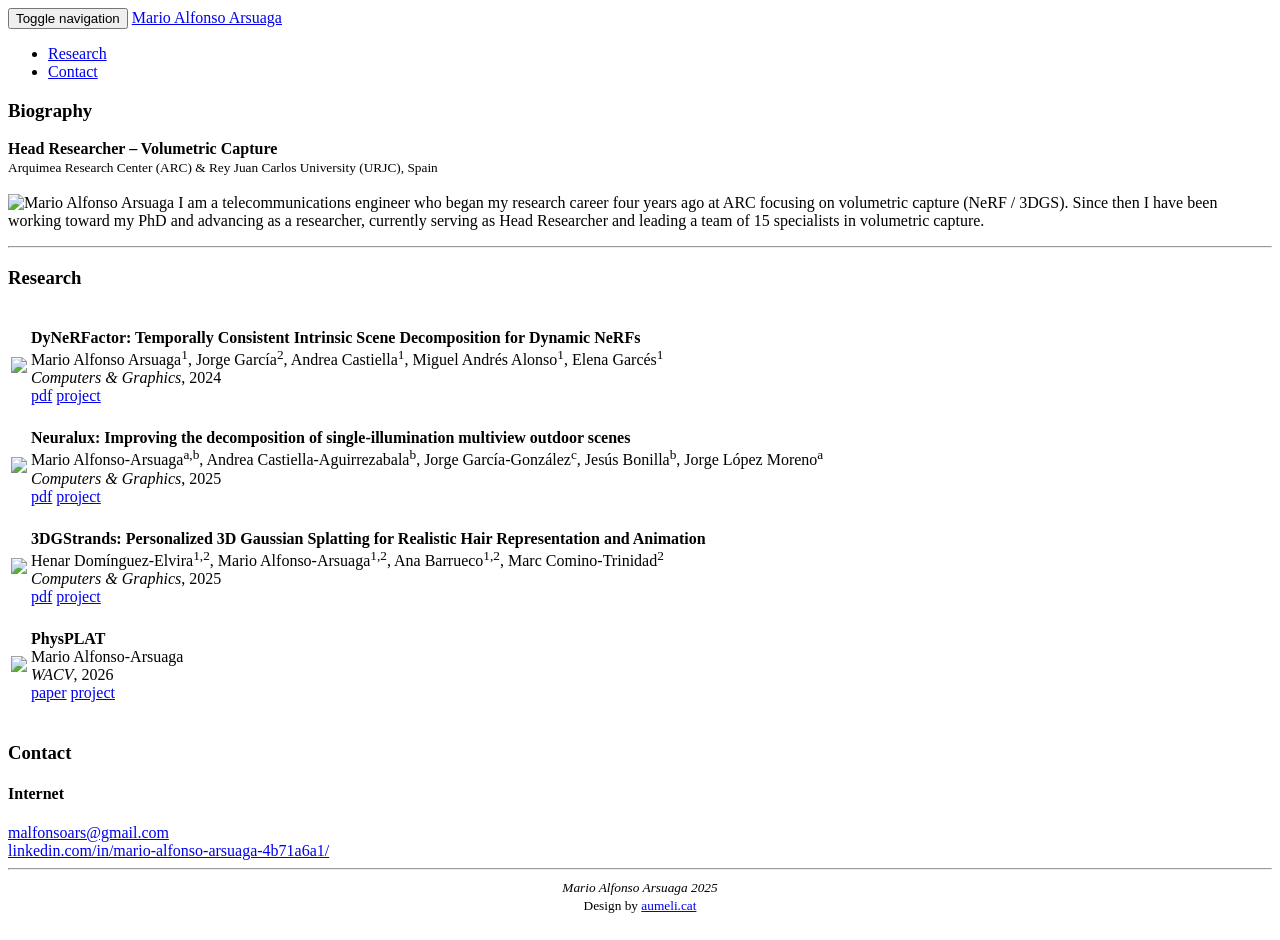
==== index.html @ 61f9b3d5 "Update PhysPLAT, DyNeRFactor, and Neuralux pages with resource links and content adjustments" ====
<!doctype html>
<script>
	(function (i, s, o, g, r, a, m) {
		i['GoogleAnalyticsObject'] = r; i[r] = i[r] || function () {
			(i[r].q = i[r].q || []).push(arguments)
		}, i[r].l = 1 * new Date(); a = s.createElement(o),
			m = s.getElementsByTagName(o)[0]; a.async = 1; a.src = g; m.parentNode.insertBefore(a, m)
	})(window, document, 'script', '//www.google-analytics.com/analytics.js', 'ga');

	ga('create', 'UA-64375-4', 'auto');
	ga('send', 'pageview');
</script>

<head>
	<meta charset="utf-8">
	<title>Mario Alfonso Arsuaga</title>
	<meta name="title" content="Mario Alfonso Arsuaga" />
	<meta name="description" content="Investigador principal – Captura volumétrica en ARC y URJC" />
	<meta http-equiv="content-type" content="text/html; charset=UTF-8">
	<meta name="viewport" content="initial-scale=1, maximum-scale=1">

	<link rel="shortcut icon" id="favicon" href="imgs/favicon.png">
	<meta name="author" content="Mario Alfonso Arsuaga">

	<!-- JAVASCRIPT -->
	<script type="text/javascript" src="javascript/jquery-1.11.1.min.js"></script>
	<script type="text/javascript" src="javascript/bootstrap.min.js"></script>

	<!-- CSS -->
	<link rel="stylesheet" href="css/bootstrap.min.css">
	<link rel="stylesheet" href="css/css.css">

</head>

<body id="mario" data-spy="scroll" data-target="#menu" data-offset="70">
	<nav class="navbar navbar-inverse navbar-fixed-top" role="navigation">
		<div class="container-fluid">
			<div class="col-lg-8 col-lg-offset-2 col-md-10 col-md-offset-1 col-sm-12 col-xs-12">
				<div class="navbar-header">
					<button type="button" class="navbar-toggle" data-toggle="collapse" data-target="#menu">
						<span class="sr-only">Toggle navigation</span>
						<span class="icon-bar"></span><span class="icon-bar"></span>
						<span class="icon-bar"></span><span class="icon-bar"></span>
					</button>
					<a class="navbar-brand" href="#top">Mario Alfonso Arsuaga</a>
				</div>
				<div class="collapse navbar-collapse" id="menu">
					<ul class="nav navbar-nav navbar-left">
						<li><a href="#research">Research</a></li>
						<li><a href="#contact">Contact</a></li>
					</ul>
					<div class="social-icons pull-right">
						<a href="https://www.linkedin.com/in/mario-alfonso-arsuaga-4b71a6a1/" target="_blank"
							class="nav-social linkedin" src="imgs/linkedin_icon.png"></a>
					</div>
				</div>
			</div>
		</div>
	</nav>

	<section id="bio">
		<div class="container-fluid">
			<div class="cos col-lg-8 col-lg-offset-2 col-md-10 col-md-offset-1 col-sm-12 col-xs-12" id="top">
				<h3>Biography</h3>
				<p>
					<b>Head Researcher – Volumetric Capture</b><br />
					<small>Arquimea Research Center (ARC) &amp; Rey Juan Carlos University (URJC),
						Spain</small><br><br />
					<img class="imghenar" src="imgs/foto perfil web.jpg" alt="Mario Alfonso Arsuaga" />

					I am a telecommunications engineer who began my research career four years ago at ARC focusing on
					volumetric capture (NeRF / 3DGS). Since then I have been working toward my PhD and advancing as a
					researcher, currently serving as Head Researcher and leading a team of 15 specialists in volumetric
					capture.
				</p>
				<span class="btn-group btn-group-xs">
					<!-- No hay CV aún -->
				</span>
			</div>
		</div>
	</section>
	<hr>

	<section id="research">
		<div class="container-fluid">
			<div class="cos col-lg-8 col-lg-offset-2 col-md-10 col-md-offset-1 col-sm-12 col-xs-12">
				<h3>Research</h3>
				<br />

				<table class="table-responsive">
					<tr>
						<td>
							<a href="index_dynerfactor.html" target="_blank">
								<img class="imgres" src="imgs/dynerfactor_icon.png" />
							</a>
						</td>
						<td>
							<b>DyNeRFactor: Temporally Consistent Intrinsic Scene Decomposition for Dynamic
								NeRFs</b><br>
							Mario Alfonso Arsuaga<sup>1</sup>, Jorge García<sup>2</sup>, Andrea Castiella<sup>1</sup>,
							Miguel Andrés Alonso<sup>1</sup>, Elena Garcés<sup>1</sup><br>
							<i>Computers & Graphics</i>, 2024<br>
							<span class="btn-group btn-group-xs">
								<a class="btn btn-success" target="_blank"
									href="https://www.sciencedirect.com/science/article/pii/S0097849324001195">pdf</a>
								<a class="btn btn-success" target="_blank" href="index_dynerfactor.html">project</a>
							</span>
						</td>
					</tr>
				</table>

				<br />

				<table class="table-responsive">
					<tr>
						<td>
							<a href="index_neuralux.html" target="_blank">
								<img class="imgres" src="imgs/neuralux_icon.png" />
							</a>
						</td>
						<td>
							<b>Neuralux: Improving the decomposition of single-illumination multiview outdoor
								scenes</b><br>
							Mario Alfonso-Arsuaga<sup>a,b</sup>, Andrea Castiella-Aguirrezabala<sup>b</sup>,
							Jorge García-González<sup>c</sup>, Jesús Bonilla<sup>b</sup>, Jorge López
							Moreno<sup>a</sup><br>
							<i>Computers & Graphics</i>, 2025<br>
							<span class="btn-group btn-group-xs">
								<a class="btn btn-success" target="_blank" href="files/neuralux.pdf">pdf</a>
								<a class="btn btn-success" target="_blank" href="index_neuralux.html">project</a>
							</span>
						</td>
					</tr>
				</table>

				<br />

				<table class="table-responsive">
					<tr>
						<td>
								<a href="https://henardoel.github.io/henardoel/inedx_cag2025.html" target="_blank">
								<img class="imgres" src="imgs/animacab_icon.png" />
							</a>
						</td>
						<td>
							<b>3DGStrands: Personalized 3D Gaussian Splatting for Realistic Hair Representation and Animation</b><br>
							Henar Domínguez-Elvira<sup>1,2</sup>, Mario Alfonso-Arsuaga<sup>1,2</sup>, Ana Barrueco<sup>1,2</sup>, Marc Comino-Trinidad<sup>2</sup><br>
							<i>Computers & Graphics</i>, 2025<br>
							<span class="btn-group btn-group-xs">
								<a class="btn btn-success" target="_blank" href="https://www.sciencedirect.com/science/article/pii/S0097849325001025?via%3Dihub">pdf</a>
								<a class="btn btn-success" target="_blank" href="https://henardoel.github.io/henardoel/inedx_cag2025.html">project</a>
							</span>
						</td>
					</tr>
				</table>

				<br />

				<table class="table-responsive">
					<tr>
						<td>
							<a href="index_physplat.html" target="_blank">
								<img class="imgres" src="imgs/physplat_icon.png" />
							</a>
						</td>
						<td>
							<b>PhysPLAT</b><br>
							Mario Alfonso-Arsuaga<br>
							<i>WACV</i>, 2026<br>
							<span class="btn-group btn-group-xs">
								<a class="btn btn-success" target="_blank"
									href="https://openaccess.thecvf.com/content/WACV2026/html/Alfonso-Arsuaga_PHYSPLAT_a_Framework_for_Photorealistic_Hybrid_Simulation_of_Real_and_WACV_2026_paper.html">paper</a>
								<a class="btn btn-success" target="_blank" href="index_physplat.html">project</a>
							</span>
						</td>
					</tr>
				</table>

				<br />
			</div>
		</div>
	</section>


	<section id="contact">
		<div class="container-fluid">
			<div class="cos col-lg-8 col-lg-offset-2 col-md-10 col-md-offset-1 col-sm-12 col-xs-12">
				<h3>Contact</h3>
				<h4>Internet</h4>
				<i class="glyphicon glyphicon-envelope"></i>
				<a href="mailto:malfonsoars@gmail.com" target="_blank">malfonsoars@gmail.com</a><br>
				<i class="glyphicon glyphicon-user"></i>
				<a href="https://www.linkedin.com/in/mario-alfonso-arsuaga-4b71a6a1/"
					target="_blank">linkedin.com/in/mario-alfonso-arsuaga-4b71a6a1/</a><br>
				<hr>
			</div>
		</div>
	</section>

	<section id="footer">
		<div class="container-fluid">
			<div class="cos col-lg-8 col-lg-offset-2 col-md-10 col-md-offset-1 col-sm-12 col-xs-12">
				<center>
					<small><i>Mario Alfonso Arsuaga 2025</i></small><br>
					<small>Design by <a target="_blank" href="http://aumeli.cat">aumeli.cat</a></small>
				</center>
				<br>
			</div>
		</div>
	</section>
</body>

</html>
<script type="text/javascript">
	$('#menu .navbar-left li a, .navbar-brand').bind('click', function (e) {
		e.preventDefault();
		$('html,body').animate({ scrollTop: $(this.hash).offset().top }, 'slow');
	});
</script>
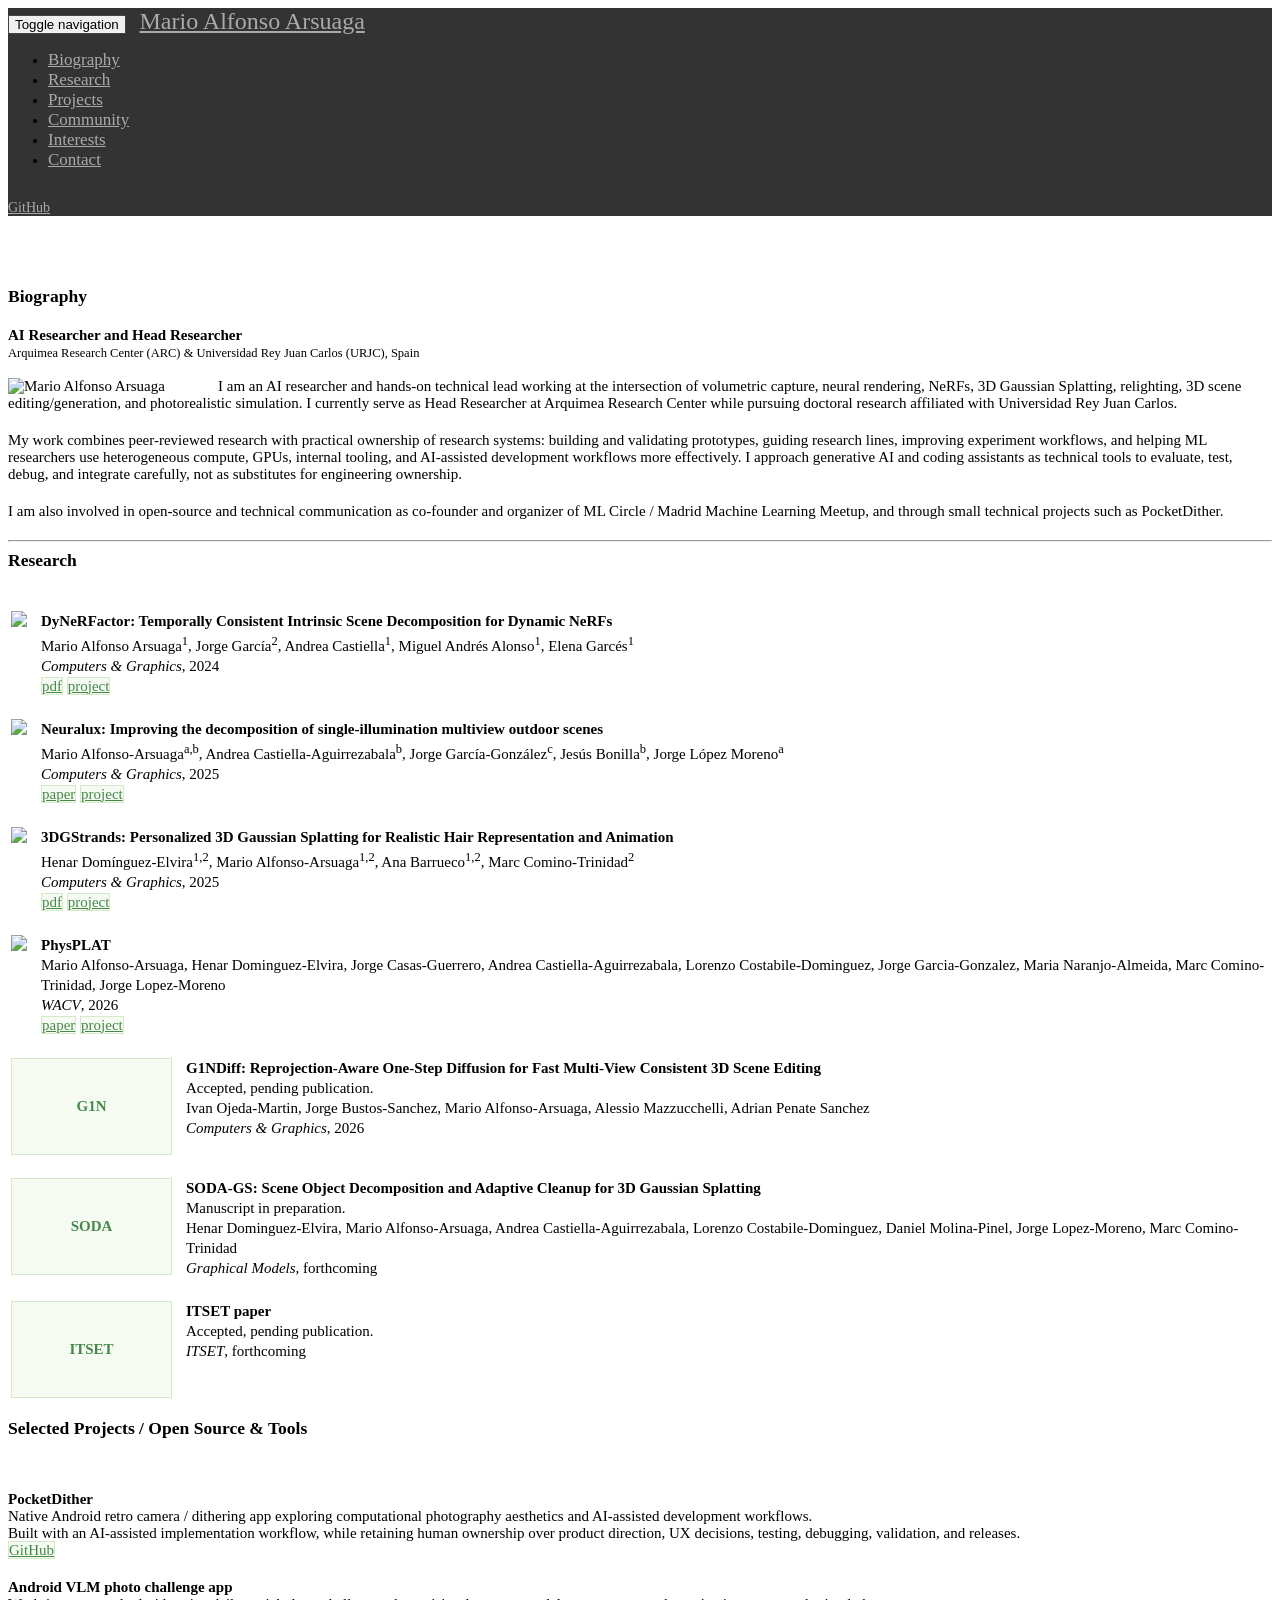
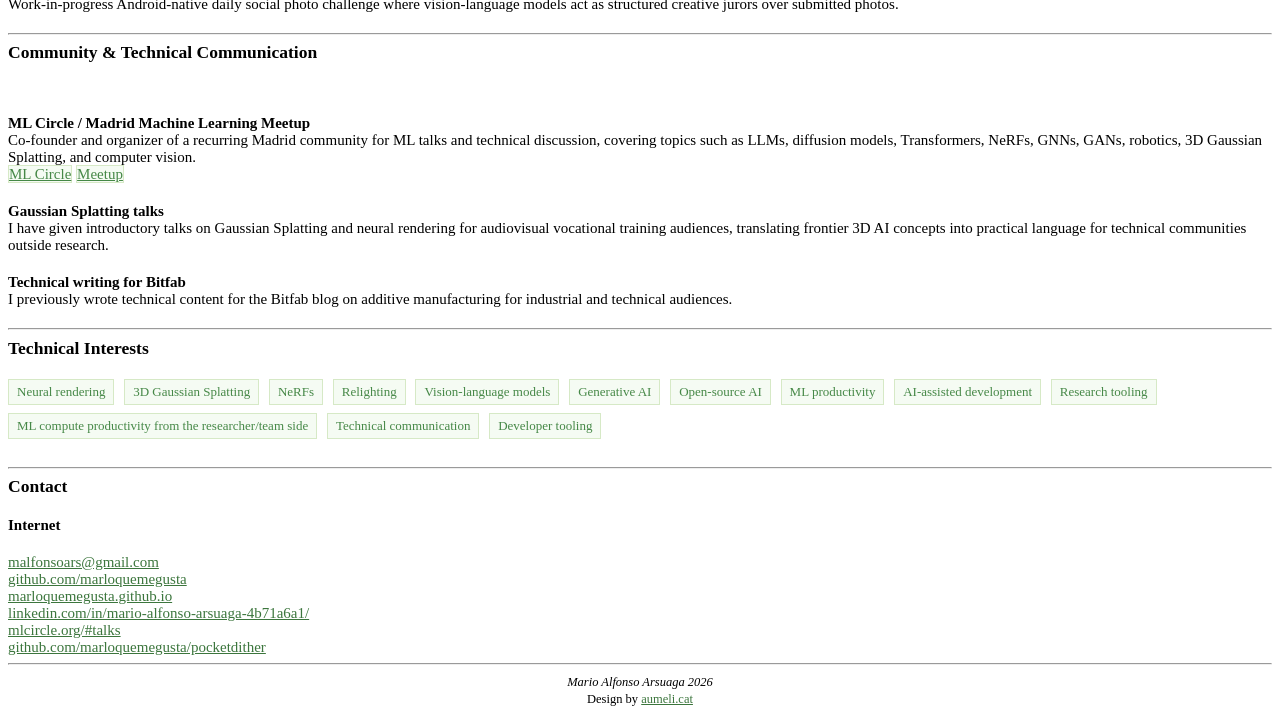
==== commit 5d141570: "Update personal website for GitHub Pages migration" ====
--- a/index.html
+++ b/index.html
@@ -15,9 +15,11 @@
 	<meta charset="utf-8">
 	<title>Mario Alfonso Arsuaga</title>
 	<meta name="title" content="Mario Alfonso Arsuaga" />
-	<meta name="description" content="Investigador principal – Captura volumétrica en ARC y URJC" />
+	<meta name="description"
+		content="AI researcher and hands-on research lead working on neural rendering, volumetric capture, 3D Gaussian Splatting, research tooling, and technical communication." />
 	<meta http-equiv="content-type" content="text/html; charset=UTF-8">
 	<meta name="viewport" content="initial-scale=1, maximum-scale=1">
+	<link rel="canonical" href="https://marloquemegusta.github.io/">
 
 	<link rel="shortcut icon" id="favicon" href="imgs/favicon.png">
 	<meta name="author" content="Mario Alfonso Arsuaga">
@@ -46,10 +48,15 @@
 				</div>
 				<div class="collapse navbar-collapse" id="menu">
 					<ul class="nav navbar-nav navbar-left">
+						<li><a href="#bio">Biography</a></li>
 						<li><a href="#research">Research</a></li>
+						<li><a href="#projects">Projects</a></li>
+						<li><a href="#community">Community</a></li>
+						<li><a href="#interests">Interests</a></li>
 						<li><a href="#contact">Contact</a></li>
 					</ul>
 					<div class="social-icons pull-right">
+						<a href="https://github.com/marloquemegusta" target="_blank" class="nav-text-link">GitHub</a>
 						<a href="https://www.linkedin.com/in/mario-alfonso-arsuaga-4b71a6a1/" target="_blank"
 							class="nav-social linkedin" src="imgs/linkedin_icon.png"></a>
 					</div>
@@ -63,15 +70,26 @@
 			<div class="cos col-lg-8 col-lg-offset-2 col-md-10 col-md-offset-1 col-sm-12 col-xs-12" id="top">
 				<h3>Biography</h3>
 				<p>
-					<b>Head Researcher – Volumetric Capture</b><br />
-					<small>Arquimea Research Center (ARC) &amp; Rey Juan Carlos University (URJC),
+					<b>AI Researcher and Head Researcher</b><br />
+					<small>Arquimea Research Center (ARC) &amp; Universidad Rey Juan Carlos (URJC),
 						Spain</small><br><br />
 					<img class="imghenar" src="imgs/foto perfil web.jpg" alt="Mario Alfonso Arsuaga" />
 
-					I am a telecommunications engineer who began my research career four years ago at ARC focusing on
-					volumetric capture (NeRF / 3DGS). Since then I have been working toward my PhD and advancing as a
-					researcher, currently serving as Head Researcher and leading a team of 15 specialists in volumetric
-					capture.
+					I am an AI researcher and hands-on technical lead working at the intersection of volumetric capture,
+					neural rendering, NeRFs, 3D Gaussian Splatting, relighting, 3D scene editing/generation, and
+					photorealistic simulation. I currently serve as Head Researcher at Arquimea Research Center while
+					pursuing doctoral research affiliated with Universidad Rey Juan Carlos.
+				</p>
+				<p>
+					My work combines peer-reviewed research with practical ownership of research systems: building and
+					validating prototypes, guiding research lines, improving experiment workflows, and helping ML
+					researchers use heterogeneous compute, GPUs, internal tooling, and AI-assisted development workflows
+					more effectively. I approach generative AI and coding assistants as technical tools to evaluate,
+					test, debug, and integrate carefully, not as substitutes for engineering ownership.
+				</p>
+				<p>
+					I am also involved in open-source and technical communication as co-founder and organizer of ML
+					Circle / Madrid Machine Learning Meetup, and through small technical projects such as PocketDither.
 				</p>
 				<span class="btn-group btn-group-xs">
 					<!-- No hay CV aún -->
@@ -126,7 +144,8 @@
 							Moreno<sup>a</sup><br>
 							<i>Computers & Graphics</i>, 2025<br>
 							<span class="btn-group btn-group-xs">
-								<a class="btn btn-success" target="_blank" href="files/neuralux.pdf">pdf</a>
+								<a class="btn btn-success" target="_blank"
+									href="https://www.sciencedirect.com/science/article/pii/S0097849325001207">paper</a>
 								<a class="btn btn-success" target="_blank" href="index_neuralux.html">project</a>
 							</span>
 						</td>
@@ -165,7 +184,9 @@
 						</td>
 						<td>
 							<b>PhysPLAT</b><br>
-							Mario Alfonso-Arsuaga<br>
+							Mario Alfonso-Arsuaga, Henar Dominguez-Elvira, Jorge Casas-Guerrero, Andrea
+							Castiella-Aguirrezabala, Lorenzo Costabile-Dominguez, Jorge Garcia-Gonzalez,
+							Maria Naranjo-Almeida, Marc Comino-Trinidad, Jorge Lopez-Moreno<br>
 							<i>WACV</i>, 2026<br>
 							<span class="btn-group btn-group-xs">
 								<a class="btn btn-success" target="_blank"
@@ -177,10 +198,146 @@
 				</table>
 
 				<br />
-			</div>
-		</div>
-	</section>
-
+
+				<table class="table-responsive">
+					<tr>
+						<td>
+							<div class="text-thumb">G1N</div>
+						</td>
+						<td>
+							<b>G1NDiff: Reprojection-Aware One-Step Diffusion for Fast Multi-View Consistent 3D Scene
+								Editing</b><br>
+							Accepted, pending publication.<br>
+							Ivan Ojeda-Martin, Jorge Bustos-Sanchez, Mario Alfonso-Arsuaga, Alessio Mazzucchelli,
+							Adrian Penate Sanchez<br>
+							<i>Computers &amp; Graphics</i>, 2026<br>
+						</td>
+					</tr>
+				</table>
+
+				<br />
+
+				<table class="table-responsive">
+					<tr>
+						<td>
+							<div class="text-thumb">SODA</div>
+						</td>
+						<td>
+							<b>SODA-GS: Scene Object Decomposition and Adaptive Cleanup for 3D Gaussian Splatting</b><br>
+							Manuscript in preparation.<br>
+							Henar Dominguez-Elvira, Mario Alfonso-Arsuaga, Andrea Castiella-Aguirrezabala, Lorenzo
+							Costabile-Dominguez, Daniel Molina-Pinel, Jorge Lopez-Moreno, Marc Comino-Trinidad<br>
+							<i>Graphical Models</i>, forthcoming<br>
+						</td>
+					</tr>
+				</table>
+
+				<br />
+
+				<table class="table-responsive">
+					<tr>
+						<td>
+							<div class="text-thumb">ITSET</div>
+						</td>
+						<td>
+							<b>ITSET paper</b><br>
+							Accepted, pending publication.<br>
+							<i>ITSET</i>, forthcoming<br>
+						</td>
+					</tr>
+				</table>
+
+				<br />
+			</div>
+		</div>
+	</section>
+
+	<section id="projects">
+		<div class="container-fluid">
+			<div class="cos col-lg-8 col-lg-offset-2 col-md-10 col-md-offset-1 col-sm-12 col-xs-12">
+				<h3>Selected Projects / Open Source &amp; Tools</h3>
+				<br />
+
+				<p>
+					<b>PocketDither</b><br>
+					Native Android retro camera / dithering app exploring computational photography aesthetics and
+					AI-assisted development workflows.<br>
+					Built with an AI-assisted implementation workflow, while retaining human ownership over product
+					direction, UX decisions, testing, debugging, validation, and releases.<br>
+					<span class="btn-group btn-group-xs">
+						<a class="btn btn-success" target="_blank"
+							href="https://github.com/marloquemegusta/pocketdither">GitHub</a>
+					</span>
+				</p>
+
+				<p>
+					<b>Android VLM photo challenge app</b><br>
+					Work-in-progress Android-native daily social photo challenge where vision-language models act as
+					structured creative jurors over submitted photos.
+				</p>
+			</div>
+		</div>
+	</section>
+	<hr>
+
+	<section id="community">
+		<div class="container-fluid">
+			<div class="cos col-lg-8 col-lg-offset-2 col-md-10 col-md-offset-1 col-sm-12 col-xs-12">
+				<h3>Community &amp; Technical Communication</h3>
+				<br />
+
+				<p>
+					<b>ML Circle / Madrid Machine Learning Meetup</b><br>
+					Co-founder and organizer of a recurring Madrid community for ML talks and technical discussion,
+					covering topics such as LLMs, diffusion models, Transformers, NeRFs, GNNs, GANs, robotics, 3D
+					Gaussian Splatting, and computer vision.<br>
+					<span class="btn-group btn-group-xs">
+						<a class="btn btn-success" target="_blank" href="https://mlcircle.org/#talks">ML Circle</a>
+						<a class="btn btn-success" target="_blank"
+							href="https://www.meetup.com/madrid-machine-learning-meetup/">Meetup</a>
+					</span>
+				</p>
+
+				<p>
+					<b>Gaussian Splatting talks</b><br>
+					I have given introductory talks on Gaussian Splatting and neural rendering for audiovisual
+					vocational training audiences, translating frontier 3D AI concepts into practical language for
+					technical communities outside research.
+				</p>
+
+				<p>
+					<b>Technical writing for Bitfab</b><br>
+					I previously wrote technical content for the Bitfab blog on additive manufacturing for industrial
+					and technical audiences.
+				</p>
+			</div>
+		</div>
+	</section>
+	<hr>
+
+	<section id="interests">
+		<div class="container-fluid">
+			<div class="cos col-lg-8 col-lg-offset-2 col-md-10 col-md-offset-1 col-sm-12 col-xs-12">
+				<h3>Technical Interests</h3>
+				<p class="interest-tags">
+					<span>Neural rendering</span>
+					<span>3D Gaussian Splatting</span>
+					<span>NeRFs</span>
+					<span>Relighting</span>
+					<span>Vision-language models</span>
+					<span>Generative AI</span>
+					<span>Open-source AI</span>
+					<span>ML productivity</span>
+					<span>AI-assisted development</span>
+					<span>Research tooling</span>
+					<span>ML compute productivity from the researcher/team side</span>
+					<span>Technical communication</span>
+					<span>Developer tooling</span>
+				</p>
+			</div>
+		</div>
+	</section>
+	<hr>
 
 	<section id="contact">
 		<div class="container-fluid">
@@ -190,8 +347,17 @@
 				<i class="glyphicon glyphicon-envelope"></i>
 				<a href="mailto:malfonsoars@gmail.com" target="_blank">malfonsoars@gmail.com</a><br>
 				<i class="glyphicon glyphicon-user"></i>
+				<a href="https://github.com/marloquemegusta" target="_blank">github.com/marloquemegusta</a><br>
+				<i class="glyphicon glyphicon-globe"></i>
+				<a href="https://marloquemegusta.github.io/" target="_blank">marloquemegusta.github.io</a><br>
+				<i class="glyphicon glyphicon-link"></i>
 				<a href="https://www.linkedin.com/in/mario-alfonso-arsuaga-4b71a6a1/"
 					target="_blank">linkedin.com/in/mario-alfonso-arsuaga-4b71a6a1/</a><br>
+				<i class="glyphicon glyphicon-link"></i>
+				<a href="https://mlcircle.org/#talks" target="_blank">mlcircle.org/#talks</a><br>
+				<i class="glyphicon glyphicon-link"></i>
+				<a href="https://github.com/marloquemegusta/pocketdither"
+					target="_blank">github.com/marloquemegusta/pocketdither</a><br>
 				<hr>
 			</div>
 		</div>
@@ -201,7 +367,7 @@
 		<div class="container-fluid">
 			<div class="cos col-lg-8 col-lg-offset-2 col-md-10 col-md-offset-1 col-sm-12 col-xs-12">
 				<center>
-					<small><i>Mario Alfonso Arsuaga 2025</i></small><br>
+					<small><i>Mario Alfonso Arsuaga 2026</i></small><br>
 					<small>Design by <a target="_blank" href="http://aumeli.cat">aumeli.cat</a></small>
 				</center>
 				<br>
@@ -216,4 +382,4 @@
 		e.preventDefault();
 		$('html,body').animate({ scrollTop: $(this.hash).offset().top }, 'slow');
 	});
-</script>+</script>
--- a/css/css.css
+++ b/css/css.css
@@ -0,0 +1,286 @@
+/* GENERAL */
+* {
+	outline: none !important;
+}
+
+html {
+	height: 100%;
+}
+
+body {
+	/*font-weight: 300;*/
+	/*padding-top: 70px;*/
+	height: 100%;
+	font-size: 15px;
+	/* Fons gris */
+	/*background-color: #DEDEDE;*/
+	background-color: #FFFFFF;
+
+}
+
+/* Amplada maxima de tot el cos. Falta solucionar una cosa, pero casi ho tenim */
+.container-fluid {
+	margin-right: auto;
+	margin-left: auto;
+	max-width: 1280px;
+}
+
+.imghenar {
+	float: left;
+	width: 200px;
+	margin-right: 10px;
+}
+
+/* Aixo ho he fet per que el contingut sino es solapa amb la barra */
+#top {
+	padding-top: 70px;
+}
+
+/* Classe que dona color al cos de la web (fons blanc) */
+.cos {
+	background-color: white;
+}
+
+p {
+	margin-top: 15px;
+	margin-bottom: 20px;
+}
+
+a {
+	color: #3c763d;
+}
+
+h3 {
+	font-weight: bold;
+	margin-top: 0px;
+	margin-bottom: 20px;
+}
+
+a:hover {
+	/*text-decoration: none;*/
+	color: #2b542c;
+}
+
+table,
+table tr {
+	font-size: 15px;
+	/*font-weight: 200;*/
+	vertical-align: top;
+	border: none !important;
+	line-height: 20px;
+}
+
+/* FI GENERAL */
+
+/* NAVBAR */
+/* Li dono aquest marge per baix per que la imatge la vaig fer jo i no queda alineat, patilla */
+.linkedin {
+	margin-bottom: -1px;
+}
+
+.navbar-inverse {
+	background-color: #333;
+}
+
+.nav-social-large {
+	margin-left: 5px;
+	padding-top: 13px;
+	width: 170px;
+	-ms-filter: "progid:DXImageTransform.Microsoft.Alpha(Opacity=75)";
+	filter: alpha(opacity=75);
+	opacity: 0.75;
+}
+
+.nav-social-large-tw {
+	margin-left: 5px;
+	padding-top: 5px;
+	width: 35px;
+	-ms-filter: "progid:DXImageTransform.Microsoft.Alpha(Opacity=75)";
+	filter: alpha(opacity=75);
+	opacity: 0.75;
+}
+
+.nav-social-large-tw:hover {
+	-ms-filter: "progid:DXImageTransform.Microsoft.Alpha(Opacity=100)";
+	filter: alpha(opacity=100);
+	opacity: 1;
+}
+
+.nav-social-large:hover {
+	-ms-filter: "progid:DXImageTransform.Microsoft.Alpha(Opacity=100)";
+	filter: alpha(opacity=100);
+	opacity: 1;
+}
+
+.nav-social {
+	margin-left: 5px;
+	padding-top: 13px;
+	width: 25px;
+	-ms-filter: "progid:DXImageTransform.Microsoft.Alpha(Opacity=80)";
+	filter: alpha(opacity=80);
+	opacity: 0.8;
+}
+
+.nav-text-link {
+	display: inline-block;
+	padding-top: 15px;
+	margin-right: 10px;
+	color: #AAA;
+	font-size: 14px;
+}
+
+.nav-text-link:hover {
+	color: #FFF;
+}
+
+.nav-social:hover {
+	-ms-filter: "progid:DXImageTransform.Microsoft.Alpha(Opacity=100)";
+	filter: alpha(opacity=100);
+	opacity: 1;
+}
+
+.navbar-brand,
+.navbar-inverse .navbar-brand {
+	padding-left: 10px;
+	font-size: 24px;
+	font-weight: 200;
+	color: #AAA;
+}
+
+.navbar-nav>li>a {
+	padding-top: 17px;
+	padding-bottom: 13px;
+	font-size: 17px;
+	font-weight: 200;
+}
+
+.navbar-inverse .navbar-nav>li>a {
+	color: #AAA;
+}
+
+.navbar-inverse .navbar-nav>.active>a,
+.navbar-inverse .navbar-nav>.active>a:hover {
+	background-color: transparent;
+}
+
+.navbar-toggle {
+	border: 1px solid #444 !important;
+}
+
+.navbar-toggle:hover {
+	background-color: #444 !important;
+}
+
+/* Arreglos per pantalles de mobil */
+@media (max-width: 767px) {
+	.navbar-brand {
+		padding-left: 15px;
+	}
+
+	.social-icons {
+		float: left !important;
+		text-align: center;
+	}
+
+	.social-icons {
+		margin-right: 15px;
+		margin-left: -10px;
+	}
+
+	/*
+	.social-icons img {
+		margin-top: 0px;
+		margin-bottom: 15px;
+		width: 150px;
+	}
+	*/
+
+	.nav-social-large-tw {
+		margin-left: 5px;
+		padding-top: 5px;
+		width: 35px;
+	}
+}
+
+/* FI NAVBAR */
+
+/* RESEARCH */
+.imgres {
+	margin-right: 10px;
+	width: 159px;
+}
+
+.btn-group {
+	margin-top: 7px;
+}
+
+.btn-group .btn-success {
+	color: #468847;
+	background-color: rgba(223, 240, 216, 0.3);
+	border: 1px solid #d6e9c6;
+}
+
+.btn-group .btn-success:hover {
+	background-color: rgba(207, 232, 196, 1);
+}
+
+.text-thumb {
+	width: 159px;
+	min-height: 95px;
+	margin-right: 10px;
+	border: 1px solid #d6e9c6;
+	background-color: rgba(223, 240, 216, 0.3);
+	color: #468847;
+	display: flex;
+	align-items: center;
+	justify-content: center;
+	font-weight: bold;
+	letter-spacing: 0;
+}
+
+.interest-tags span {
+	display: inline-block;
+	margin: 0 6px 8px 0;
+	padding: 4px 8px;
+	border: 1px solid #d6e9c6;
+	background-color: rgba(223, 240, 216, 0.3);
+	color: #468847;
+	font-size: 13px;
+}
+
+/* FI RESEARCH */
+
+/* AJUSTEM MIDES SEGONS RESOLUCIO */
+@media (max-width: 767px) {
+
+	/* Al haver de posar container-fluid al navbar per fixar una mida maxima d'ample m'apareixia un padding extra al arriba a aquesta mida.*/
+	.navbar .container-fluid {
+		padding-right: 0px;
+		padding-left: 0px;
+	}
+}
+
+@media (min-width: 768px) {}
+
+@media (min-width: 992px) {}
+
+@media (min-width: 1200px) {}
+
+.gif-grid {
+	display: flex;
+	flex-wrap: wrap;
+	gap: 20px;
+	justify-content: center;
+}
+
+.gif-item {
+	flex: 1 1 45%;
+	/* dos columnas */
+	text-align: center;
+}
+
+.gif-item img {
+	max-width: 100%;
+	border: 1px solid #ccc;
+	border-radius: 4px;
+}
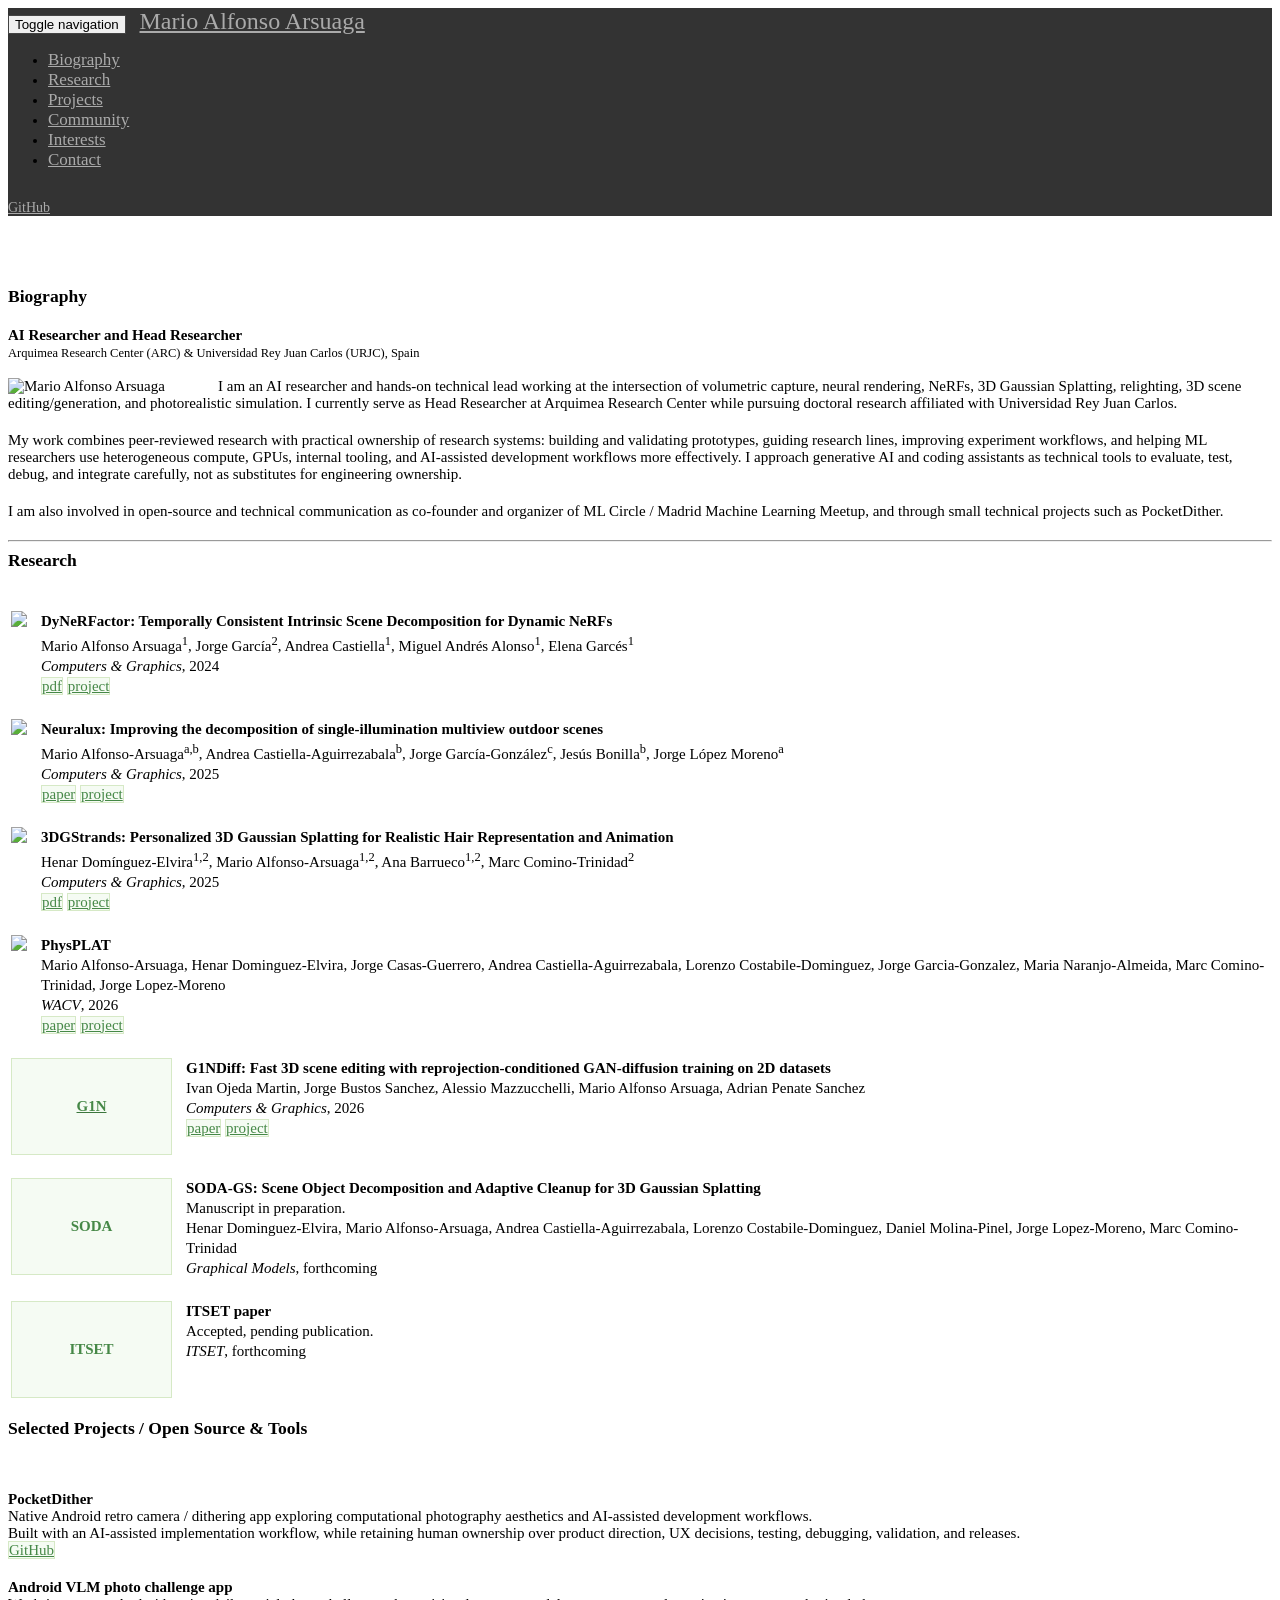
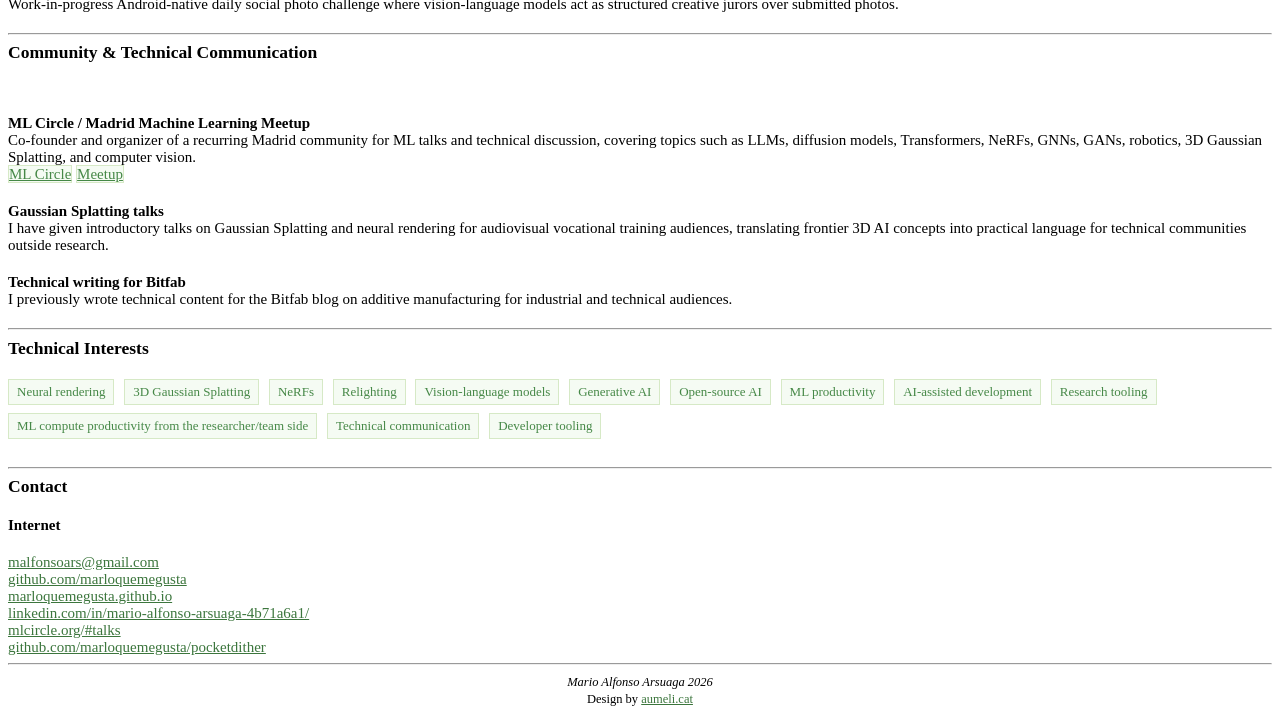
==== commit c99af107: "Add G1NDiff project page" ====
--- a/index.html
+++ b/index.html
@@ -202,15 +202,21 @@
 				<table class="table-responsive">
 					<tr>
 						<td>
-							<div class="text-thumb">G1N</div>
-						</td>
-						<td>
-							<b>G1NDiff: Reprojection-Aware One-Step Diffusion for Fast Multi-View Consistent 3D Scene
-								Editing</b><br>
-							Accepted, pending publication.<br>
-							Ivan Ojeda-Martin, Jorge Bustos-Sanchez, Mario Alfonso-Arsuaga, Alessio Mazzucchelli,
+							<a href="index_g1ndiff.html" target="_blank">
+								<div class="text-thumb">G1N</div>
+							</a>
+						</td>
+						<td>
+							<b>G1NDiff: Fast 3D scene editing with reprojection-conditioned GAN-diffusion training on 2D
+								datasets</b><br>
+							Ivan Ojeda Martin, Jorge Bustos Sanchez, Alessio Mazzucchelli, Mario Alfonso Arsuaga,
 							Adrian Penate Sanchez<br>
 							<i>Computers &amp; Graphics</i>, 2026<br>
+							<span class="btn-group btn-group-xs">
+								<a class="btn btn-success" target="_blank"
+									href="https://www.sciencedirect.com/science/article/pii/S0097849326001019">paper</a>
+								<a class="btn btn-success" target="_blank" href="index_g1ndiff.html">project</a>
+							</span>
 						</td>
 					</tr>
 				</table>
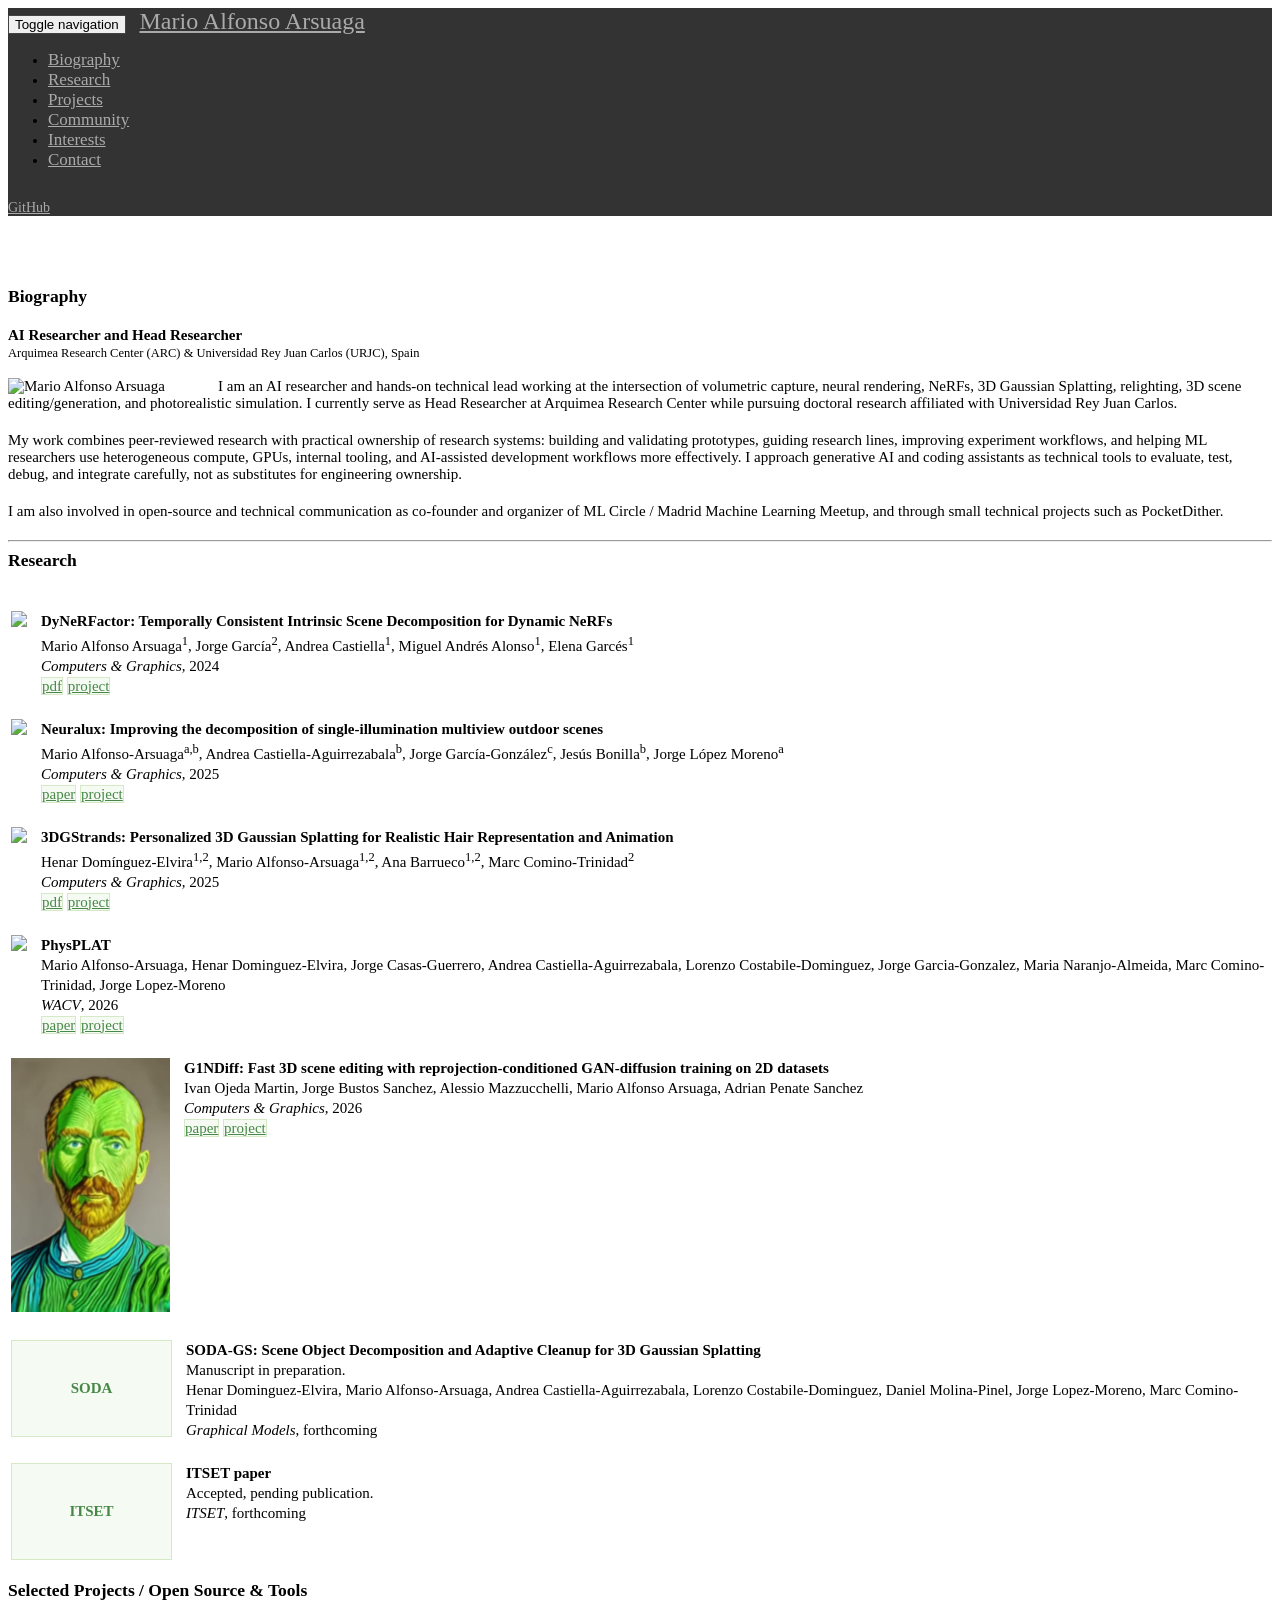
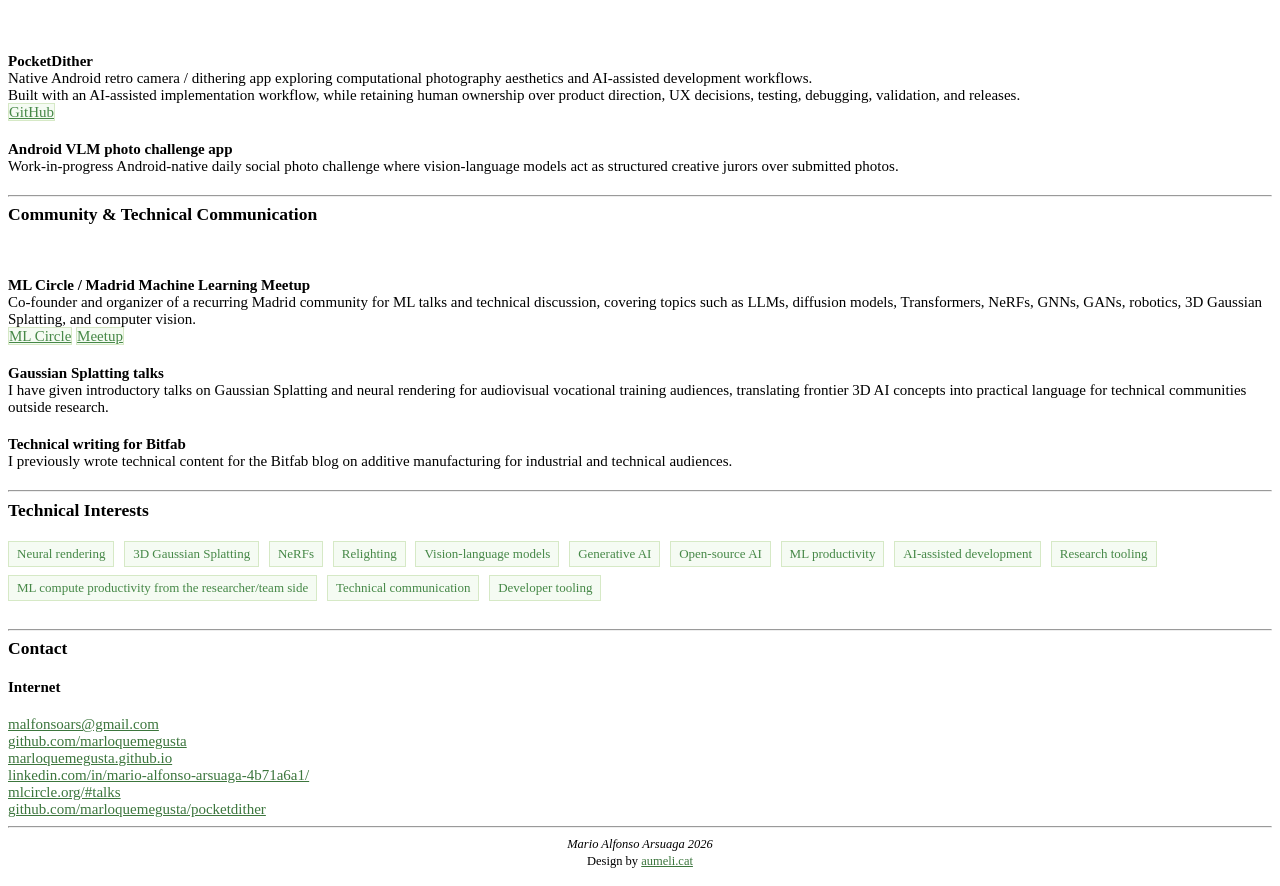
==== commit f402282d: "Add G1NDiff thumbnail to homepage" ====
--- a/index.html
+++ b/index.html
@@ -203,7 +203,7 @@
 					<tr>
 						<td>
 							<a href="index_g1ndiff.html" target="_blank">
-								<div class="text-thumb">G1N</div>
+								<img class="imgres" src="imgs/g1ndiff/g1ndiff_icon.jpg" />
 							</a>
 						</td>
 						<td>
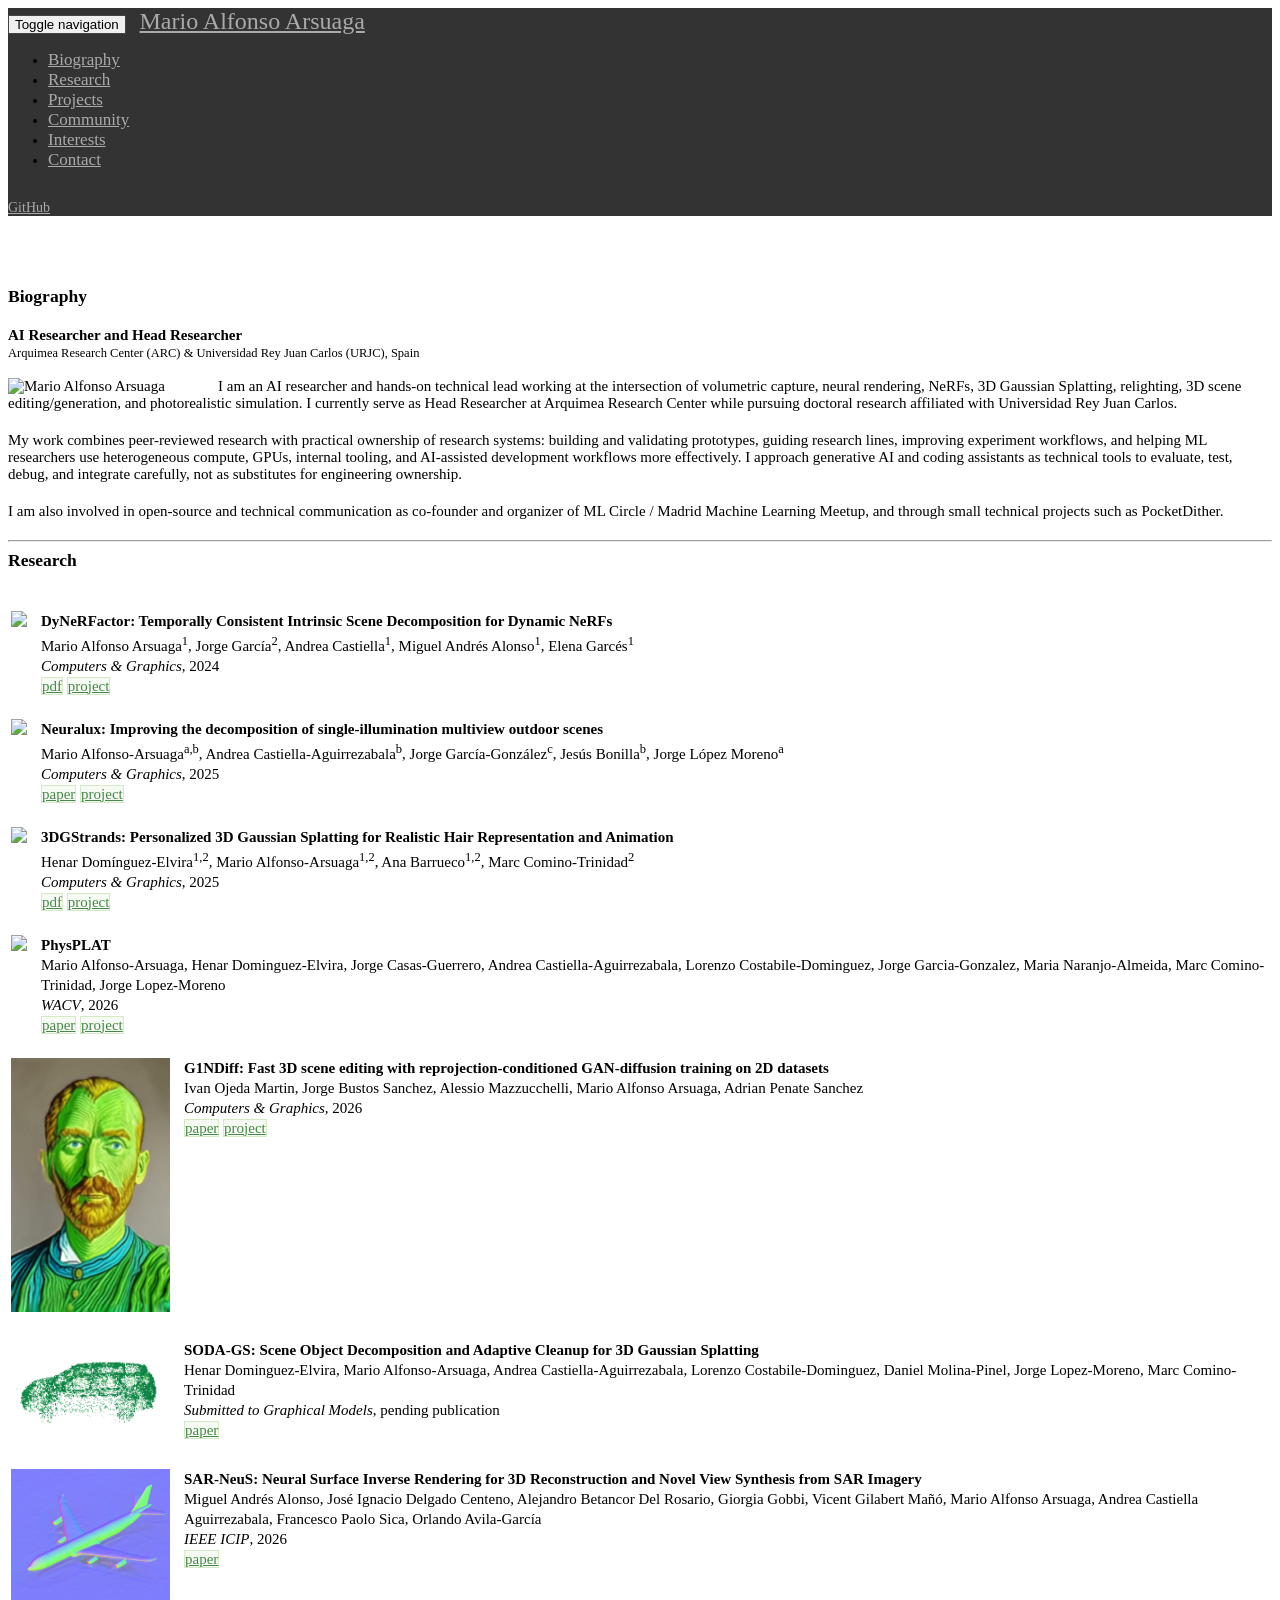
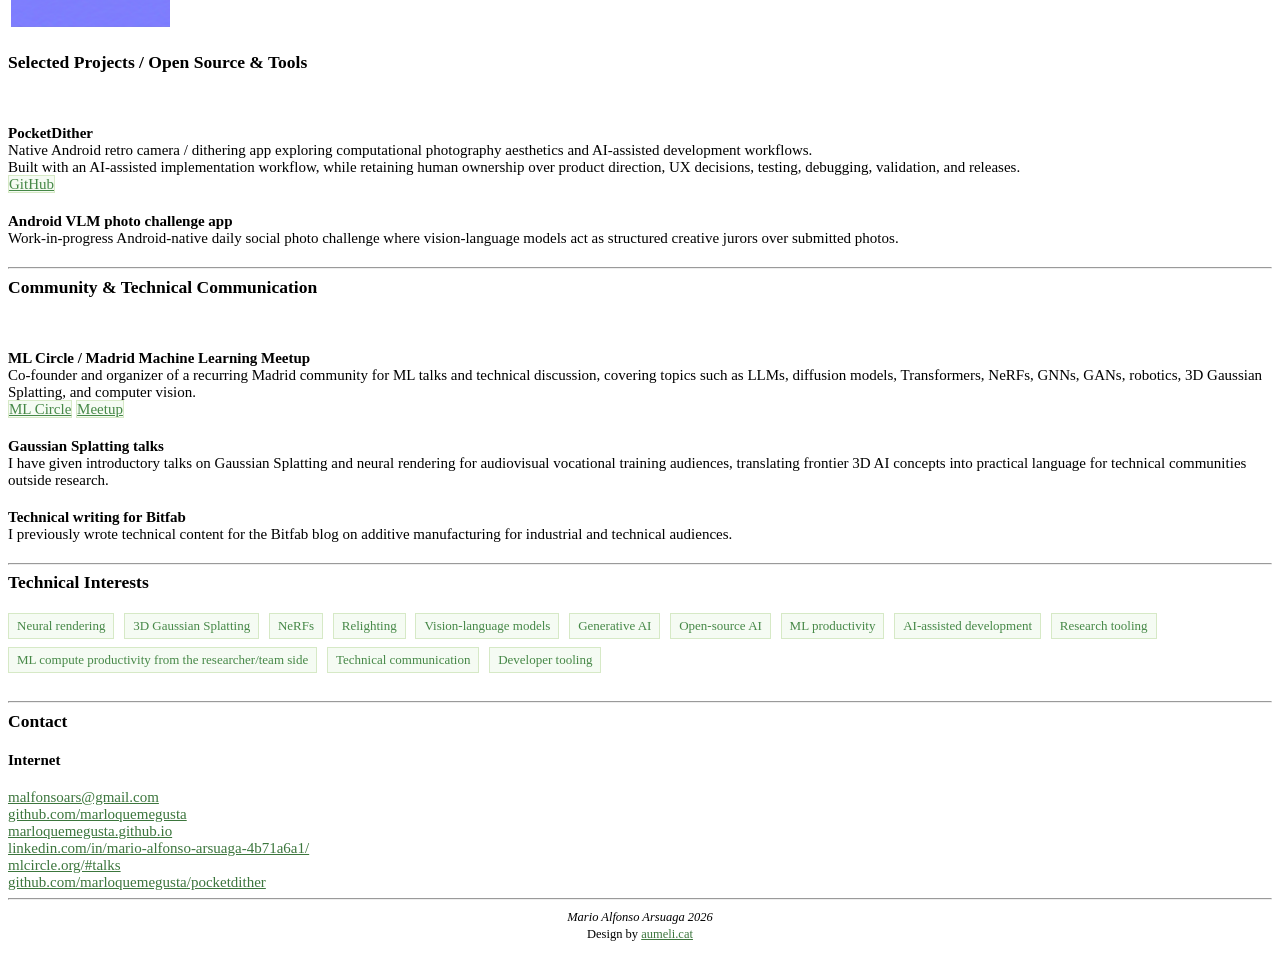
==== commit 81e29cf4: "feat(research): add SODA-GS and SAR-NeuS" ====
--- a/index.html
+++ b/index.html
@@ -226,34 +226,48 @@
 				<table class="table-responsive">
 					<tr>
 						<td>
-							<div class="text-thumb">SODA</div>
+							<a href="https://diglib.eg.org/collections/7922b26e-46f9-458f-89ec-b83dd729529d" target="_blank">
+								<img class="imgres" src="imgs/sodags_icon.png" alt="SODA-GS point cloud" />
+							</a>
 						</td>
 						<td>
 							<b>SODA-GS: Scene Object Decomposition and Adaptive Cleanup for 3D Gaussian Splatting</b><br>
-							Manuscript in preparation.<br>
 							Henar Dominguez-Elvira, Mario Alfonso-Arsuaga, Andrea Castiella-Aguirrezabala, Lorenzo
 							Costabile-Dominguez, Daniel Molina-Pinel, Jorge Lopez-Moreno, Marc Comino-Trinidad<br>
-							<i>Graphical Models</i>, forthcoming<br>
-						</td>
-					</tr>
-				</table>
-
-				<br />
-
-				<table class="table-responsive">
-					<tr>
-						<td>
-							<div class="text-thumb">ITSET</div>
-						</td>
-						<td>
-							<b>ITSET paper</b><br>
-							Accepted, pending publication.<br>
-							<i>ITSET</i>, forthcoming<br>
-						</td>
-					</tr>
-				</table>
-
-				<br />
+							<i>Submitted to Graphical Models</i>, pending publication<br>
+							<span class="btn-group btn-group-xs">
+								<a class="btn btn-success" target="_blank"
+									href="https://diglib.eg.org/collections/7922b26e-46f9-458f-89ec-b83dd729529d">paper</a>
+							</span>
+						</td>
+					</tr>
+				</table>
+
+				<br />
+
+				<table class="table-responsive">
+					<tr>
+						<td>
+							<a href="https://ieeexplore.ieee.org/abstract/document/11630548" target="_blank">
+								<img class="imgres" src="imgs/sarneus_icon.png" alt="SAR-NeuS aircraft reconstruction" />
+							</a>
+						</td>
+						<td>
+							<b>SAR-NeuS: Neural Surface Inverse Rendering for 3D Reconstruction and Novel View Synthesis from SAR Imagery</b><br>
+							Miguel Andrés Alonso, José Ignacio Delgado Centeno, Alejandro Betancor Del Rosario, Giorgia Gobbi,
+							Vicent Gilabert Mañó, Mario Alfonso Arsuaga, Andrea Castiella Aguirrezabala, Francesco Paolo Sica,
+							Orlando Avila-García<br>
+							<i>IEEE ICIP</i>, 2026<br>
+							<span class="btn-group btn-group-xs">
+								<a class="btn btn-success" target="_blank"
+									href="https://ieeexplore.ieee.org/abstract/document/11630548">paper</a>
+							</span>
+						</td>
+					</tr>
+				</table>
+
+				<br />
+
 			</div>
 		</div>
 	</section>
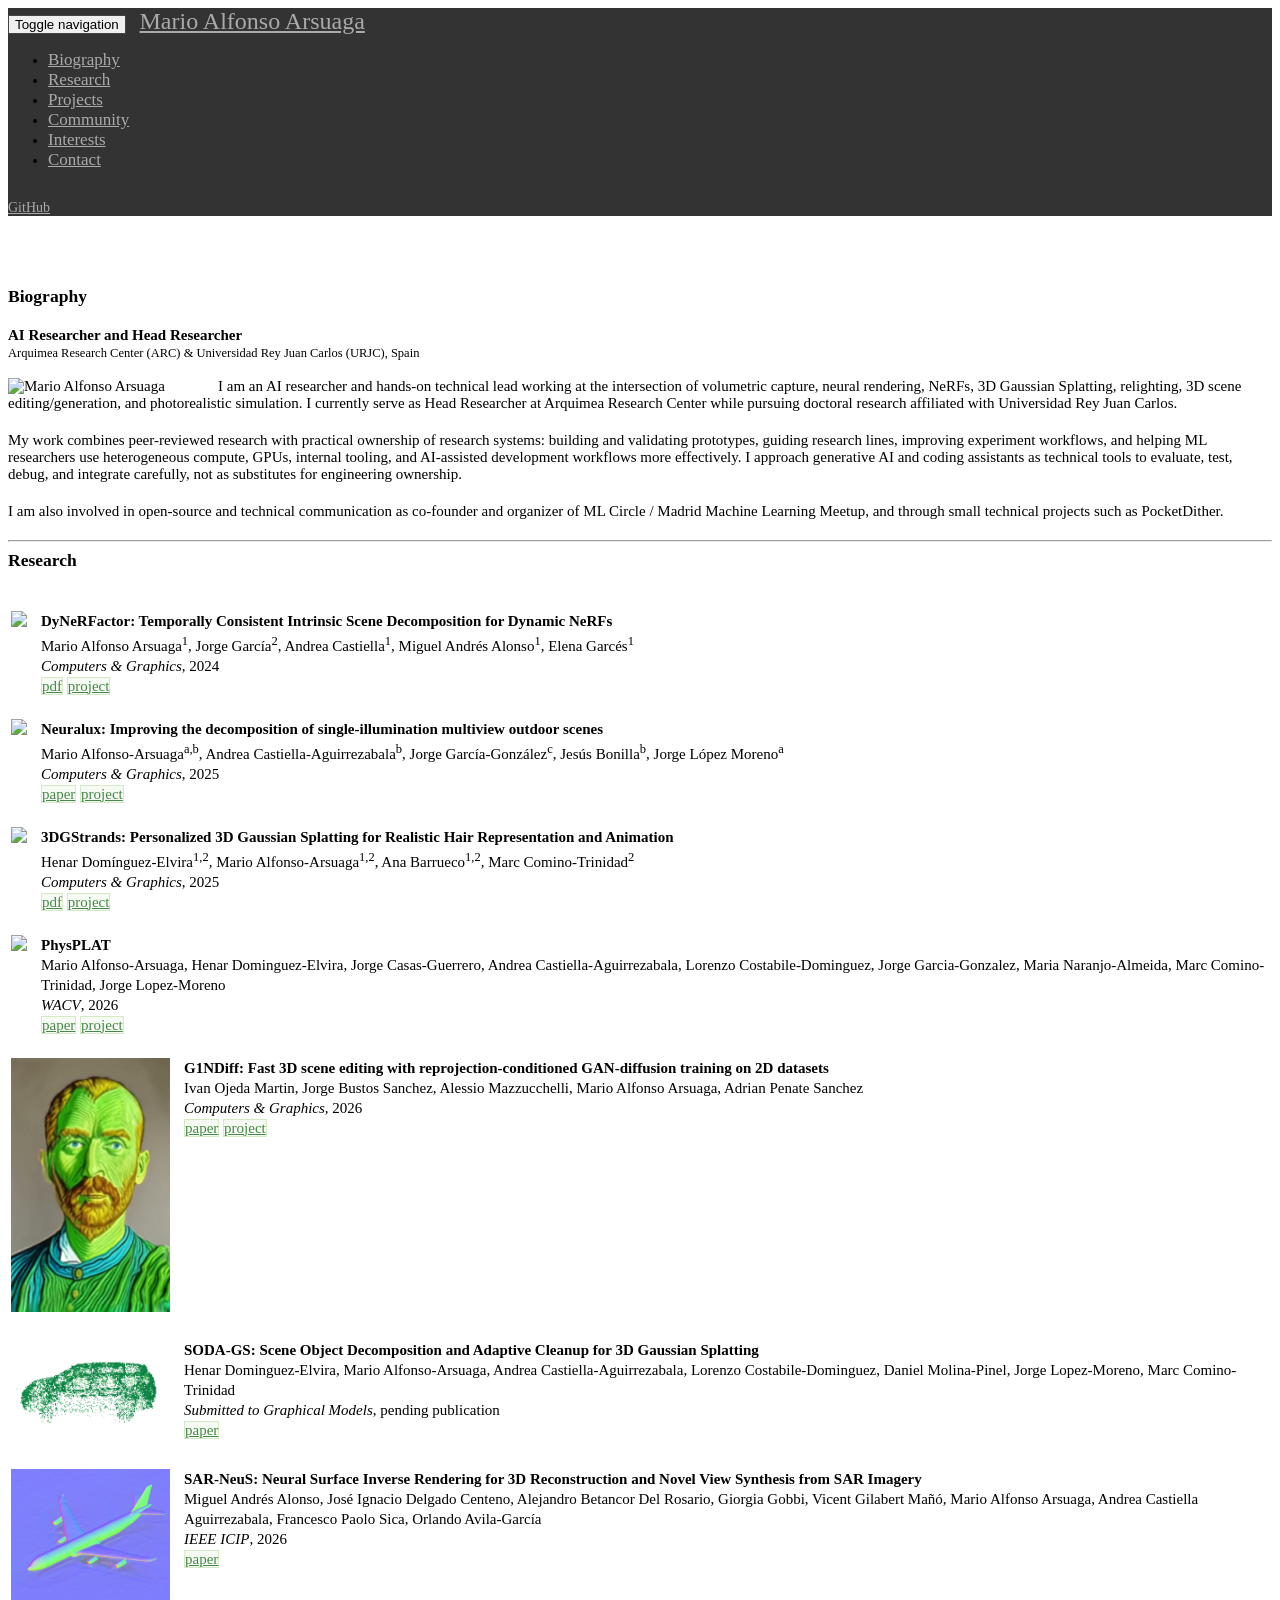
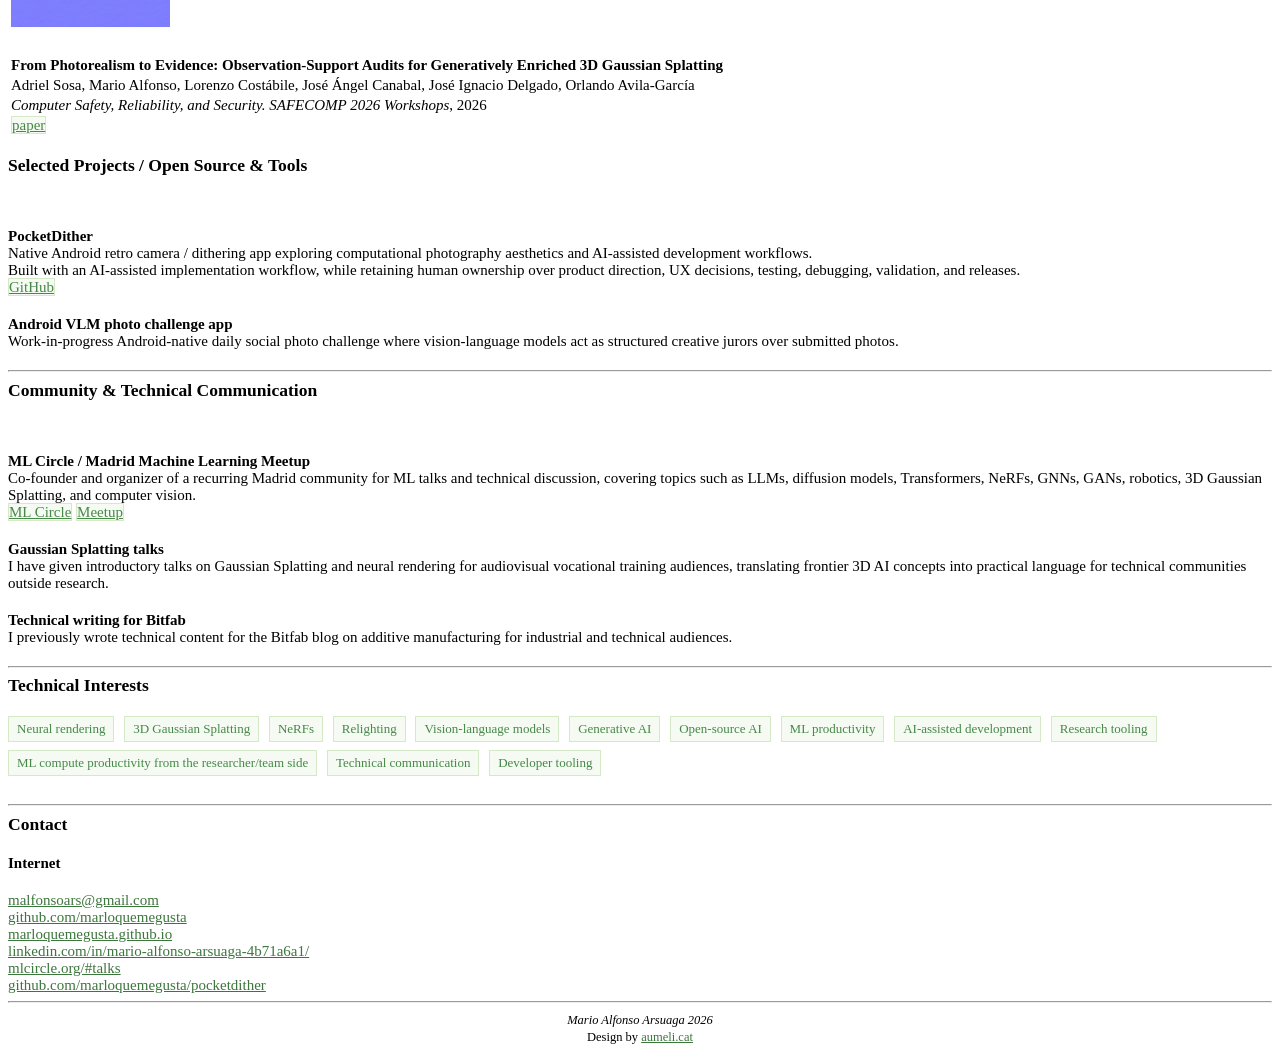
==== commit 4d57b6a7: "feat(research): add L(AI)TON paper" ====
--- a/index.html
+++ b/index.html
@@ -268,6 +268,22 @@
 
 				<br />
 
+				<table class="table-responsive">
+					<tr>
+						<td>
+							<b>From Photorealism to Evidence: Observation-Support Audits for Generatively Enriched 3D Gaussian Splatting</b><br>
+							Adriel Sosa, Mario Alfonso, Lorenzo Costábile, José Ángel Canabal, José Ignacio Delgado, Orlando Avila-García<br>
+							<i>Computer Safety, Reliability, and Security. SAFECOMP 2026 Workshops</i>, 2026<br>
+							<span class="btn-group btn-group-xs">
+								<a class="btn btn-success" target="_blank"
+									href="https://link.springer.com/chapter/10.1007/978-3-032-35506-5_57">paper</a>
+							</span>
+						</td>
+					</tr>
+				</table>
+
+				<br />
+
 			</div>
 		</div>
 	</section>
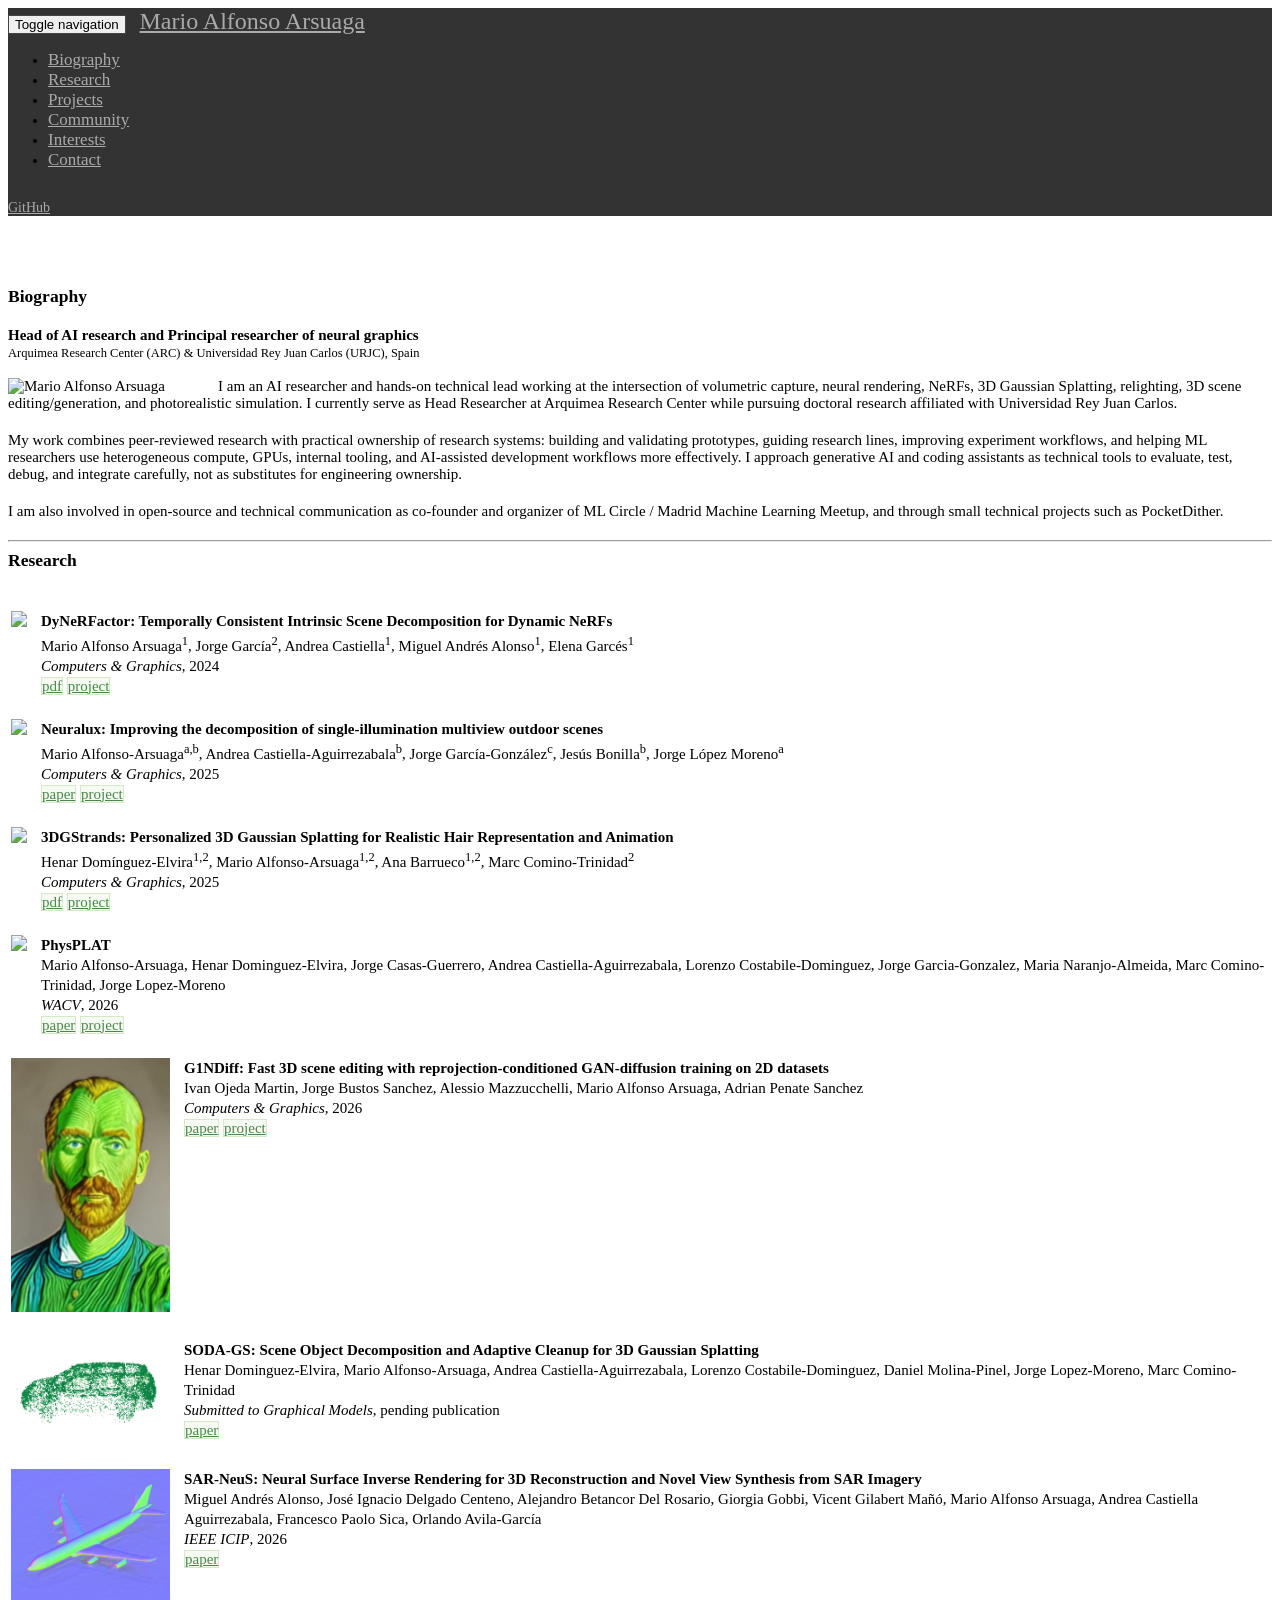
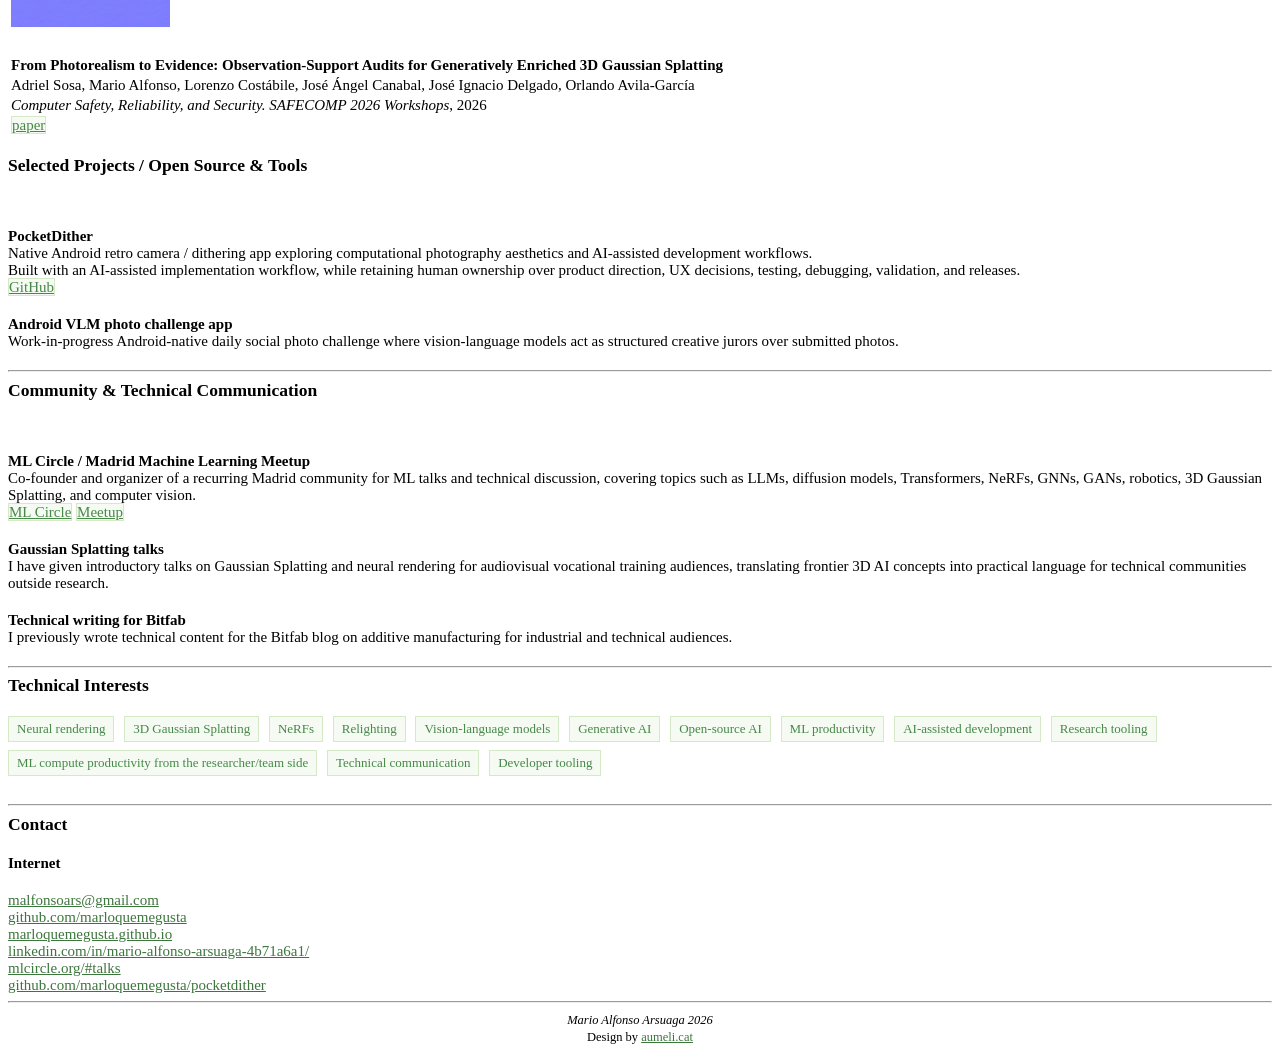
==== commit 6a6a0c37: "feat: update researcher title" ====
--- a/index.html
+++ b/index.html
@@ -70,7 +70,7 @@
 			<div class="cos col-lg-8 col-lg-offset-2 col-md-10 col-md-offset-1 col-sm-12 col-xs-12" id="top">
 				<h3>Biography</h3>
 				<p>
-					<b>AI Researcher and Head Researcher</b><br />
+					<b>Head of AI research and Principal researcher of neural graphics</b><br />
 					<small>Arquimea Research Center (ARC) &amp; Universidad Rey Juan Carlos (URJC),
 						Spain</small><br><br />
 					<img class="imghenar" src="imgs/foto perfil web.jpg" alt="Mario Alfonso Arsuaga" />
